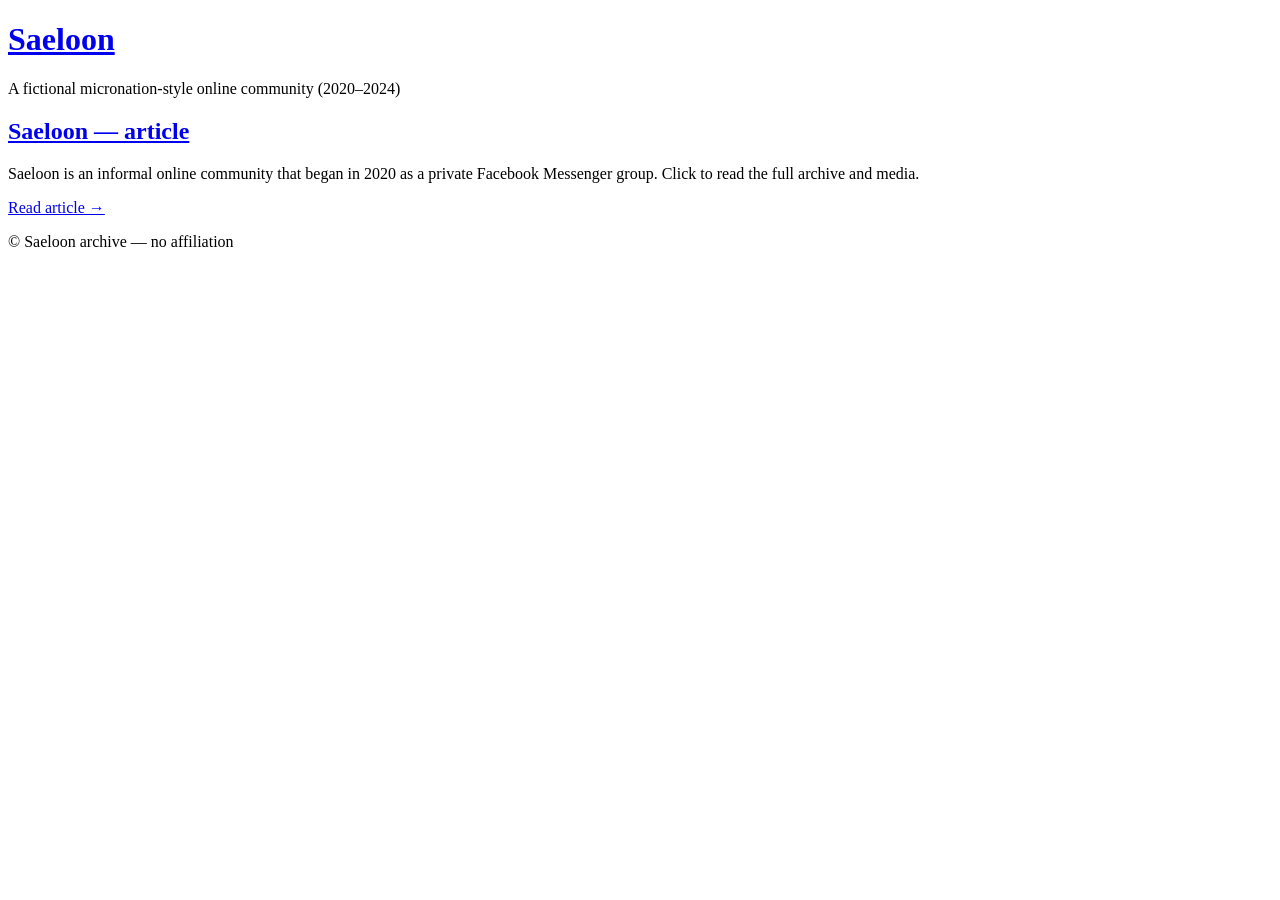
==== index.html @ 31fe5ed8 "Rename Index.html to index.html" ====
<!doctype html>
<html lang="en">
<head>
<meta charset="utf-8">
<meta name="viewport" content="width=device-width,initial-scale=1">
<title>Saeloon — Archive</title>
<link rel="stylesheet" href="styles.css">
</head>
<body>
<header class="site-header">
  <div class="container">
    <h1><a href="/">Saeloon</a></h1>
    <p class="tagline">A fictional micronation-style online community (2020–2024)</p>
  </div>
</header>

<main class="container">
  <article class="teaser">
    <h2><a href="saeloon.html">Saeloon — article</a></h2>
    <p>Saeloon is an informal online community that began in 2020 as a private Facebook Messenger group. Click to read the full archive and media.</p>
    <p><a class="btn" href="saeloon.html">Read article →</a></p>
  </article>
</main>

<footer class="site-footer">
  <div class="container">© Saeloon archive — no affiliation</div>
</footer>
</body>
</html>
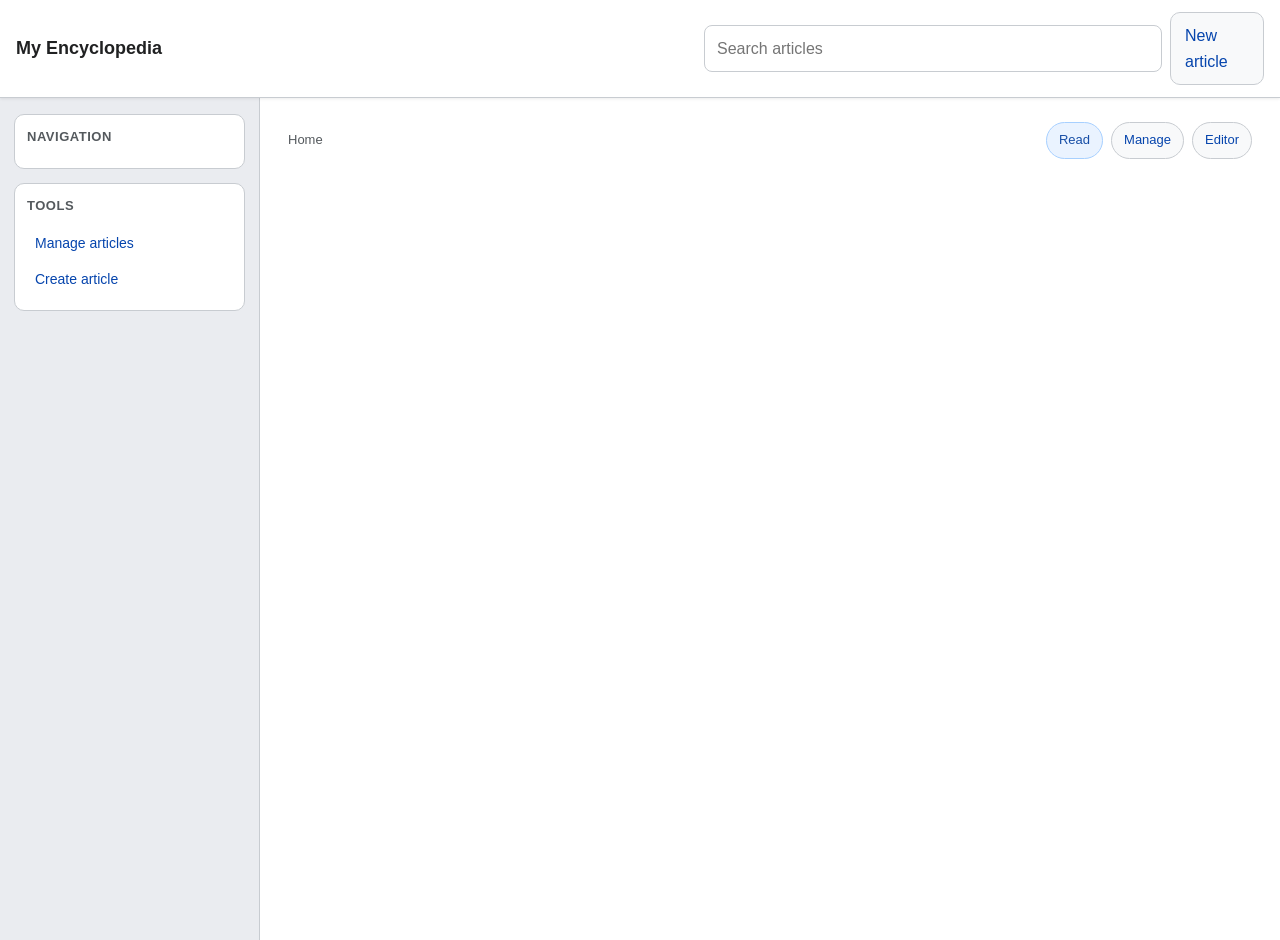
==== commit 54ca62bb: "Add files via upload" ====
--- a/index.html
+++ b/index.html
@@ -1,29 +1,56 @@
-<!doctype html>
+<!DOCTYPE html>
 <html lang="en">
 <head>
-<meta charset="utf-8">
-<meta name="viewport" content="width=device-width,initial-scale=1">
-<title>Saeloon — Archive</title>
-<link rel="stylesheet" href="styles.css">
+  <meta charset="UTF-8" />
+  <meta name="viewport" content="width=device-width, initial-scale=1.0" />
+  <title>My Encyclopedia</title>
+  <link rel="stylesheet" href="style.css" />
 </head>
 <body>
-<header class="site-header">
-  <div class="container">
-    <h1><a href="/">Saeloon</a></h1>
-    <p class="tagline">A fictional micronation-style online community (2020–2024)</p>
+  <header class="topbar">
+    <div class="topbar-inner">
+      <div class="brand">My Encyclopedia</div>
+      <div class="search">
+        <input id="searchInput" type="text" placeholder="Search articles" />
+        <a class="btn" href="editor.html">New article</a>
+      </div>
+    </div>
+  </header>
+
+  <div class="layout">
+    <aside class="sidebar">
+      <div class="sidebox">
+        <h3>Navigation</h3>
+        <div class="menu" id="sidebarMenu"></div>
+      </div>
+      <div class="sidebox">
+        <h3>Tools</h3>
+        <div class="menu">
+          <a href="manage.html">Manage articles</a>
+          <a href="editor.html">Create article</a>
+        </div>
+      </div>
+    </aside>
+
+    <main class="content">
+      <div class="shell">
+        <div class="page-actions">
+          <div>Home</div>
+          <div class="tabs">
+            <span class="tab active">Read</span>
+            <a class="tab" href="manage.html">Manage</a>
+            <a class="tab" href="editor.html">Editor</a>
+          </div>
+        </div>
+
+        <div class="grid-list" id="articleList"></div>
+      </div>
+    </main>
   </div>
-</header>
 
-<main class="container">
-  <article class="teaser">
-    <h2><a href="saeloon.html">Saeloon — article</a></h2>
-    <p>Saeloon is an informal online community that began in 2020 as a private Facebook Messenger group. Click to read the full archive and media.</p>
-    <p><a class="btn" href="saeloon.html">Read article →</a></p>
-  </article>
-</main>
-
-<footer class="site-footer">
-  <div class="container">© Saeloon archive — no affiliation</div>
-</footer>
+  <script src="app.js"></script>
+  <script>
+    WikiApp.renderIndexPage();
+  </script>
 </body>
 </html>
--- a/style.css
+++ b/style.css
@@ -0,0 +1,281 @@
+:root{
+  --bg:#f8f9fa;
+  --surface:#fff;
+  --border:#a2a9b1;
+  --text:#202122;
+  --muted:#54595d;
+  --link:#0645ad;
+  --soft:#eaecf0;
+  --shadow:0 1px 3px rgba(0,0,0,.08);
+}
+
+*{box-sizing:border-box}
+html,body{margin:0;padding:0}
+body{
+  font-family: Arial, sans-serif;
+  background:var(--bg);
+  color:var(--text);
+  line-height:1.6;
+}
+a{color:var(--link); text-decoration:none}
+a:hover{text-decoration:underline}
+
+.topbar{
+  position:sticky; top:0; z-index:20;
+  background:#fff;
+  border-bottom:1px solid #c8ccd1;
+  box-shadow:var(--shadow);
+}
+.topbar-inner{
+  max-width:1400px;
+  margin:0 auto;
+  padding:12px 16px;
+  display:flex;
+  gap:12px;
+  align-items:center;
+}
+.brand{
+  font-weight:700;
+  font-size:18px;
+  white-space:nowrap;
+}
+.search{
+  margin-left:auto;
+  display:flex;
+  gap:8px;
+  align-items:center;
+  width:min(560px,100%);
+}
+.search input, .editor input, .editor textarea, .editor select{
+  width:100%;
+  border:1px solid #c8ccd1;
+  border-radius:8px;
+  padding:10px 12px;
+  font:inherit;
+  background:#fff;
+  outline:none;
+}
+.search input:focus, .editor input:focus, .editor textarea:focus, .editor select:focus{
+  border-color:#7aa7f5;
+  box-shadow:0 0 0 3px rgba(122,167,245,.2);
+}
+
+.layout{
+  max-width:1400px;
+  margin:0 auto;
+  display:grid;
+  grid-template-columns:260px minmax(0,1fr);
+  min-height:calc(100vh - 58px);
+}
+.sidebar{
+  background:var(--soft);
+  border-right:1px solid #c8ccd1;
+  padding:16px 14px;
+}
+.sidebox{
+  background:#fff;
+  border:1px solid #c8ccd1;
+  border-radius:10px;
+  padding:12px;
+  margin-bottom:14px;
+}
+.sidebox h3{
+  margin:0 0 8px;
+  font-size:13px;
+  letter-spacing:.04em;
+  text-transform:uppercase;
+  color:var(--muted);
+}
+.menu a, .menu button{
+  display:block;
+  width:100%;
+  text-align:left;
+  border:0;
+  background:none;
+  padding:7px 8px;
+  border-radius:8px;
+  cursor:pointer;
+  font-size:14px;
+}
+.menu a:hover, .menu button:hover{background:#eaecf0; text-decoration:none}
+
+.content{
+  background:#fff;
+  padding:24px 28px 60px;
+  min-width:0;
+}
+.shell{
+  max-width:1100px;
+  margin:0 auto;
+}
+.page-actions{
+  display:flex;
+  justify-content:space-between;
+  gap:12px;
+  flex-wrap:wrap;
+  align-items:center;
+  color:var(--muted);
+  font-size:13px;
+  margin-bottom:12px;
+}
+.tabs{display:flex; gap:8px; flex-wrap:wrap}
+.tab{
+  border:1px solid #c8ccd1;
+  background:#f8f9fa;
+  border-radius:999px;
+  padding:7px 12px;
+  font-size:13px;
+}
+.tab.active{
+  background:#eaf3ff;
+  border-color:#a7d0ff;
+  color:#174ea6;
+}
+h1{
+  font-family:"Times New Roman", Times, serif;
+  font-weight:normal;
+  margin:0 0 8px;
+  font-size:2.1rem;
+  line-height:1.2;
+  border-bottom:1px solid #a2a9b1;
+  padding-bottom:8px;
+}
+.subtitle{
+  color:var(--muted);
+  font-size:13px;
+  margin-bottom:14px;
+}
+.article-grid{
+  display:grid;
+  grid-template-columns:minmax(0,1fr) 300px;
+  gap:18px;
+  align-items:start;
+}
+.article{min-width:0}
+.infobox{
+  width:100%;
+  background:#f8f9fa;
+  border:1px solid var(--border);
+  border-radius:10px;
+  overflow:hidden;
+  box-shadow:var(--shadow);
+}
+.infobox th, .infobox td{
+  border-top:1px solid #c8ccd1;
+  padding:8px 10px;
+  font-size:14px;
+  vertical-align:top;
+}
+.infobox tr:first-child th{border-top:none}
+.infobox .title{
+  background:#eaecf0;
+  font-size:16px;
+  text-align:center;
+}
+.infobox .label{
+  width:36%;
+  color:var(--muted);
+  font-weight:700;
+}
+.toc{
+  display:inline-block;
+  background:#f8f9fa;
+  border:1px solid #c8ccd1;
+  border-radius:10px;
+  padding:12px 14px;
+  margin:14px 0 18px;
+  box-shadow:var(--shadow);
+}
+.toc h2{
+  margin:0 0 10px;
+  font-size:16px;
+  font-family:Arial, sans-serif;
+  border:none;
+  padding:0;
+}
+.toc ol{margin:0; padding-left:18px}
+.toc li{margin:6px 0}
+h2{
+  font-family:"Times New Roman", Times, serif;
+  font-weight:normal;
+  margin:22px 0 8px;
+  padding-bottom:4px;
+  border-bottom:1px solid #eaecf0;
+  font-size:1.45rem;
+}
+p{margin:0 0 12px; font-size:15.5px}
+.notice{
+  border-left:4px solid #36c;
+  background:#f6f9ff;
+  padding:10px 12px;
+  margin:14px 0;
+  font-size:14px;
+}
+.quote{
+  padding:10px 14px;
+  border-left:4px solid #c8ccd1;
+  background:#fafafa;
+  color:#444;
+  margin:12px 0;
+  font-style:italic;
+}
+.references{
+  border-top:1px solid #eaecf0;
+  margin-top:26px;
+  padding-top:12px;
+}
+.references ol{padding-left:18px; margin:10px 0 0}
+.footer{
+  margin-top:30px;
+  padding-top:12px;
+  border-top:1px solid #eaecf0;
+  color:var(--muted);
+  font-size:13px;
+}
+.article-link.active{background:#eaf3ff; font-weight:700; color:#174ea6}
+.article-link small{display:block; color:var(--muted); font-weight:400}
+.card{
+  background:#fff;
+  border:1px solid #c8ccd1;
+  border-radius:12px;
+  padding:14px;
+  box-shadow:var(--shadow);
+}
+.grid-list{
+  display:grid;
+  grid-template-columns:repeat(auto-fill, minmax(240px, 1fr));
+  gap:14px;
+}
+.btn{
+  border:1px solid #c8ccd1;
+  background:#f8f9fa;
+  padding:10px 14px;
+  border-radius:10px;
+  cursor:pointer;
+  font:inherit;
+}
+.btn.primary{
+  background:#36c;
+  color:#fff;
+  border-color:#36c;
+}
+.btn-row{display:flex; gap:10px; flex-wrap:wrap; margin-top:12px}
+.editor{
+  display:grid;
+  gap:12px;
+}
+.editor label{
+  display:grid;
+  gap:6px;
+  font-size:14px;
+}
+.editor textarea{min-height:110px; resize:vertical}
+.help{color:var(--muted); font-size:13px}
+
+@media (max-width: 980px){
+  .layout{grid-template-columns:1fr}
+  .sidebar{border-right:none; border-bottom:1px solid #c8ccd1}
+  .article-grid{grid-template-columns:1fr}
+  .content{padding:18px 14px 42px}
+  .search{width:100%; margin-left:0}
+}
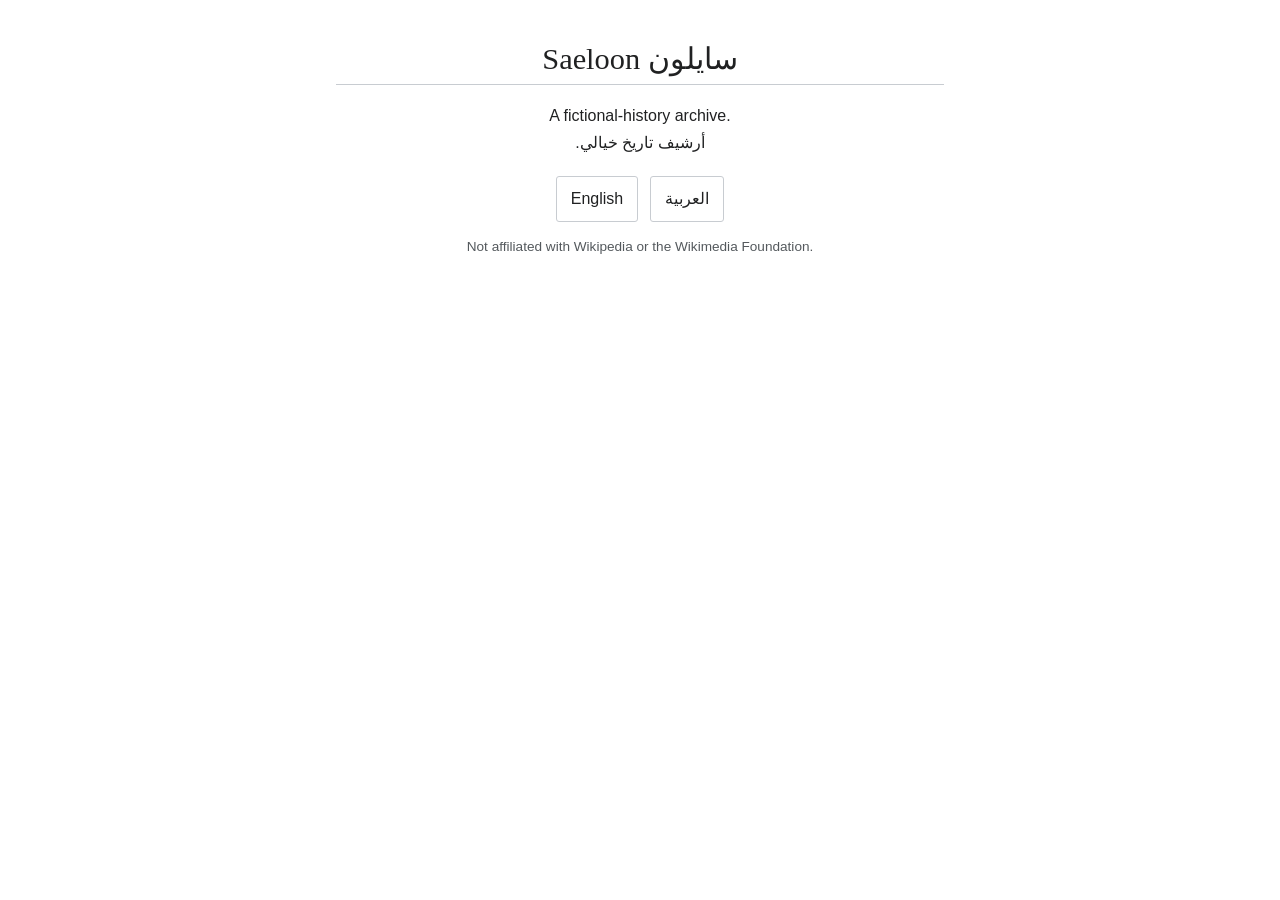
==== commit 680051ec: "Rename index (2).html to index.html" ====
--- a/index.html
+++ b/index.html
@@ -1,56 +1,6 @@
 <!DOCTYPE html>
-<html lang="en">
-<head>
-  <meta charset="UTF-8" />
-  <meta name="viewport" content="width=device-width, initial-scale=1.0" />
-  <title>My Encyclopedia</title>
-  <link rel="stylesheet" href="style.css" />
-</head>
-<body>
-  <header class="topbar">
-    <div class="topbar-inner">
-      <div class="brand">My Encyclopedia</div>
-      <div class="search">
-        <input id="searchInput" type="text" placeholder="Search articles" />
-        <a class="btn" href="editor.html">New article</a>
-      </div>
-    </div>
-  </header>
-
-  <div class="layout">
-    <aside class="sidebar">
-      <div class="sidebox">
-        <h3>Navigation</h3>
-        <div class="menu" id="sidebarMenu"></div>
-      </div>
-      <div class="sidebox">
-        <h3>Tools</h3>
-        <div class="menu">
-          <a href="manage.html">Manage articles</a>
-          <a href="editor.html">Create article</a>
-        </div>
-      </div>
-    </aside>
-
-    <main class="content">
-      <div class="shell">
-        <div class="page-actions">
-          <div>Home</div>
-          <div class="tabs">
-            <span class="tab active">Read</span>
-            <a class="tab" href="manage.html">Manage</a>
-            <a class="tab" href="editor.html">Editor</a>
-          </div>
-        </div>
-
-        <div class="grid-list" id="articleList"></div>
-      </div>
-    </main>
-  </div>
-
-  <script src="app.js"></script>
-  <script>
-    WikiApp.renderIndexPage();
-  </script>
-</body>
-</html>
+<html lang="en" dir="ltr"><head><meta charset="utf-8"><meta name="viewport" content="width=device-width, initial-scale=1"><title>Saeloon — سايلون</title><link rel="stylesheet" href="style.css"></head>
+<body><div class="home"><h1>Saeloon <span lang="ar" dir="rtl">سايلون</span></h1>
+<p>A fictional-history archive.<br><span lang="ar" dir="rtl">أرشيف تاريخ خيالي.</span></p>
+<div class="choices"><a class="btn" href="saeloon.html" hreflang="en">English</a><a class="btn" href="saeloon_ar.html" hreflang="ar" lang="ar">العربية</a></div>
+<p class="note">Not affiliated with Wikipedia or the Wikimedia Foundation.</p></div></body></html>
--- a/style.css
+++ b/style.css
@@ -1,281 +1,80 @@
-:root{
-  --bg:#f8f9fa;
-  --surface:#fff;
-  --border:#a2a9b1;
-  --text:#202122;
-  --muted:#54595d;
-  --link:#0645ad;
-  --soft:#eaecf0;
-  --shadow:0 1px 3px rgba(0,0,0,.08);
-}
-
+:root{--bg:#fff;--fg:#202122;--mut:#54595d;--link:#0645ad;--line:#c8ccd1;--soft:#f8f9fa;--acc:#eaf3ff}
 *{box-sizing:border-box}
-html,body{margin:0;padding:0}
-body{
-  font-family: Arial, sans-serif;
-  background:var(--bg);
-  color:var(--text);
-  line-height:1.6;
-}
-a{color:var(--link); text-decoration:none}
-a:hover{text-decoration:underline}
-
-.topbar{
-  position:sticky; top:0; z-index:20;
-  background:#fff;
-  border-bottom:1px solid #c8ccd1;
-  box-shadow:var(--shadow);
-}
-.topbar-inner{
-  max-width:1400px;
-  margin:0 auto;
-  padding:12px 16px;
-  display:flex;
-  gap:12px;
-  align-items:center;
-}
-.brand{
-  font-weight:700;
-  font-size:18px;
-  white-space:nowrap;
-}
-.search{
-  margin-left:auto;
-  display:flex;
-  gap:8px;
-  align-items:center;
-  width:min(560px,100%);
-}
-.search input, .editor input, .editor textarea, .editor select{
-  width:100%;
-  border:1px solid #c8ccd1;
-  border-radius:8px;
-  padding:10px 12px;
-  font:inherit;
-  background:#fff;
-  outline:none;
-}
-.search input:focus, .editor input:focus, .editor textarea:focus, .editor select:focus{
-  border-color:#7aa7f5;
-  box-shadow:0 0 0 3px rgba(122,167,245,.2);
-}
-
-.layout{
-  max-width:1400px;
-  margin:0 auto;
-  display:grid;
-  grid-template-columns:260px minmax(0,1fr);
-  min-height:calc(100vh - 58px);
-}
-.sidebar{
-  background:var(--soft);
-  border-right:1px solid #c8ccd1;
-  padding:16px 14px;
-}
-.sidebox{
-  background:#fff;
-  border:1px solid #c8ccd1;
-  border-radius:10px;
-  padding:12px;
-  margin-bottom:14px;
-}
-.sidebox h3{
-  margin:0 0 8px;
-  font-size:13px;
-  letter-spacing:.04em;
-  text-transform:uppercase;
-  color:var(--muted);
-}
-.menu a, .menu button{
-  display:block;
-  width:100%;
-  text-align:left;
-  border:0;
-  background:none;
-  padding:7px 8px;
-  border-radius:8px;
-  cursor:pointer;
-  font-size:14px;
-}
-.menu a:hover, .menu button:hover{background:#eaecf0; text-decoration:none}
-
-.content{
-  background:#fff;
-  padding:24px 28px 60px;
-  min-width:0;
-}
-.shell{
-  max-width:1100px;
-  margin:0 auto;
-}
-.page-actions{
-  display:flex;
-  justify-content:space-between;
-  gap:12px;
-  flex-wrap:wrap;
-  align-items:center;
-  color:var(--muted);
-  font-size:13px;
-  margin-bottom:12px;
-}
-.tabs{display:flex; gap:8px; flex-wrap:wrap}
-.tab{
-  border:1px solid #c8ccd1;
-  background:#f8f9fa;
-  border-radius:999px;
-  padding:7px 12px;
-  font-size:13px;
-}
-.tab.active{
-  background:#eaf3ff;
-  border-color:#a7d0ff;
-  color:#174ea6;
-}
-h1{
-  font-family:"Times New Roman", Times, serif;
-  font-weight:normal;
-  margin:0 0 8px;
-  font-size:2.1rem;
-  line-height:1.2;
-  border-bottom:1px solid #a2a9b1;
-  padding-bottom:8px;
-}
-.subtitle{
-  color:var(--muted);
-  font-size:13px;
-  margin-bottom:14px;
-}
-.article-grid{
-  display:grid;
-  grid-template-columns:minmax(0,1fr) 300px;
-  gap:18px;
-  align-items:start;
-}
-.article{min-width:0}
-.infobox{
-  width:100%;
-  background:#f8f9fa;
-  border:1px solid var(--border);
-  border-radius:10px;
-  overflow:hidden;
-  box-shadow:var(--shadow);
-}
-.infobox th, .infobox td{
-  border-top:1px solid #c8ccd1;
-  padding:8px 10px;
-  font-size:14px;
-  vertical-align:top;
-}
-.infobox tr:first-child th{border-top:none}
-.infobox .title{
-  background:#eaecf0;
-  font-size:16px;
-  text-align:center;
-}
-.infobox .label{
-  width:36%;
-  color:var(--muted);
-  font-weight:700;
-}
-.toc{
-  display:inline-block;
-  background:#f8f9fa;
-  border:1px solid #c8ccd1;
-  border-radius:10px;
-  padding:12px 14px;
-  margin:14px 0 18px;
-  box-shadow:var(--shadow);
-}
-.toc h2{
-  margin:0 0 10px;
-  font-size:16px;
-  font-family:Arial, sans-serif;
-  border:none;
-  padding:0;
-}
-.toc ol{margin:0; padding-left:18px}
-.toc li{margin:6px 0}
-h2{
-  font-family:"Times New Roman", Times, serif;
-  font-weight:normal;
-  margin:22px 0 8px;
-  padding-bottom:4px;
-  border-bottom:1px solid #eaecf0;
-  font-size:1.45rem;
-}
-p{margin:0 0 12px; font-size:15.5px}
-.notice{
-  border-left:4px solid #36c;
-  background:#f6f9ff;
-  padding:10px 12px;
-  margin:14px 0;
-  font-size:14px;
-}
-.quote{
-  padding:10px 14px;
-  border-left:4px solid #c8ccd1;
-  background:#fafafa;
-  color:#444;
-  margin:12px 0;
-  font-style:italic;
-}
-.references{
-  border-top:1px solid #eaecf0;
-  margin-top:26px;
-  padding-top:12px;
-}
-.references ol{padding-left:18px; margin:10px 0 0}
-.footer{
-  margin-top:30px;
-  padding-top:12px;
-  border-top:1px solid #eaecf0;
-  color:var(--muted);
-  font-size:13px;
-}
-.article-link.active{background:#eaf3ff; font-weight:700; color:#174ea6}
-.article-link small{display:block; color:var(--muted); font-weight:400}
-.card{
-  background:#fff;
-  border:1px solid #c8ccd1;
-  border-radius:12px;
-  padding:14px;
-  box-shadow:var(--shadow);
-}
-.grid-list{
-  display:grid;
-  grid-template-columns:repeat(auto-fill, minmax(240px, 1fr));
-  gap:14px;
-}
-.btn{
-  border:1px solid #c8ccd1;
-  background:#f8f9fa;
-  padding:10px 14px;
-  border-radius:10px;
-  cursor:pointer;
-  font:inherit;
-}
-.btn.primary{
-  background:#36c;
-  color:#fff;
-  border-color:#36c;
-}
-.btn-row{display:flex; gap:10px; flex-wrap:wrap; margin-top:12px}
-.editor{
-  display:grid;
-  gap:12px;
-}
-.editor label{
-  display:grid;
-  gap:6px;
-  font-size:14px;
-}
-.editor textarea{min-height:110px; resize:vertical}
-.help{color:var(--muted); font-size:13px}
-
-@media (max-width: 980px){
-  .layout{grid-template-columns:1fr}
-  .sidebar{border-right:none; border-bottom:1px solid #c8ccd1}
-  .article-grid{grid-template-columns:1fr}
-  .content{padding:18px 14px 42px}
-  .search{width:100%; margin-left:0}
-}
+html{-webkit-text-size-adjust:100%}
+body{margin:0;background:var(--bg);color:var(--fg);font:16px/1.65 -apple-system,BlinkMacSystemFont,"Segoe UI",Roboto,"Helvetica Neue",Arial,sans-serif;overflow-x:hidden}
+a{color:var(--link);text-decoration:none}a:hover{text-decoration:underline}
+:focus-visible{outline:2px solid #36c;outline-offset:2px}
+.site-header{border-bottom:1px solid var(--line);background:var(--soft)}
+.bar{max-width:1100px;margin:0 auto;padding:10px 16px;display:flex;flex-wrap:wrap;gap:10px 16px;align-items:center}
+.brand{font-weight:600;font-size:1.15rem;color:var(--fg)}
+.brand small{color:var(--mut);font-weight:400;margin-inline-start:6px}
+.bar nav{display:flex;gap:14px;flex-wrap:wrap;margin-inline-start:auto;align-items:center}
+.lang{border:1px solid var(--line);padding:6px 12px;border-radius:3px;background:#fff;min-height:40px;display:inline-flex;align-items:center}
+.searchwrap{position:relative;flex:1 1 240px;max-width:420px}
+.searchwrap input{width:100%}
+input,textarea,button,select{font:inherit}
+input[type=search],input[type=text],textarea{border:1px solid var(--line);border-radius:3px;padding:9px 10px;background:#fff;color:var(--fg);width:100%}
+textarea{min-height:200px;resize:vertical}
+button,.btn{border:1px solid var(--line);background:#fff;color:var(--fg);border-radius:3px;padding:9px 14px;min-height:44px;cursor:pointer;display:inline-flex;align-items:center}
+button:hover,.btn:hover{background:var(--acc)}button.danger{color:#b32424}
+#results{position:absolute;inset-inline:0;top:100%;background:#fff;border:1px solid var(--line);border-top:0;z-index:20;max-height:60vh;overflow:auto;list-style:none;margin:0;padding:0;box-shadow:0 2px 6px rgba(0,0,0,.08)}
+#results[hidden]{display:none}
+#results li a{display:block;padding:9px 12px;color:var(--fg);border-bottom:1px solid #eee}
+#results li a:hover,#results li a.sel{background:var(--acc);text-decoration:none}
+#results strong{display:block;color:var(--link)}#results span{font-size:.88rem;color:var(--mut)}
+#results .none{padding:10px 12px;color:var(--mut)}
+mark{background:#fef6d0}
+.layout{max-width:1100px;margin:0 auto;padding:16px;display:grid;grid-template-columns:minmax(0,1fr) 280px;gap:24px;align-items:start}
+main{min-width:0;max-width:760px}
+h1{font-family:Georgia,"Times New Roman",serif;font-weight:400;font-size:1.9rem;line-height:1.25;border-bottom:1px solid var(--line);margin:.3em 0 .6em;padding-bottom:.2em}
+h2{font-family:Georgia,"Times New Roman",serif;font-weight:400;font-size:1.4rem;border-bottom:1px solid var(--line);margin:0 0 .5em}
+h3{font-size:1.05rem;margin:1em 0 .3em}
+details.sec{margin:1.2em 0}
+details.sec>summary{cursor:pointer;list-style:none;min-height:44px;display:flex;align-items:center;gap:8px;border-bottom:1px solid var(--line)}
+details.sec>summary::-webkit-details-marker{display:none}
+details.sec>summary::before{content:"▸";color:var(--mut)}
+details.sec[open]>summary::before{content:"▾"}
+[dir=rtl] details.sec>summary::before{content:"◂"}[dir=rtl] details.sec[open]>summary::before{content:"▾"}
+details.sec>summary h2{border:0;margin:0;flex:1}
+.toc,.infobox{border:1px solid var(--line);background:var(--soft);padding:10px 14px;font-size:.93rem}
+.toc ol{margin:.3em 0;padding-inline-start:1.4em}
+.toc h2{font-size:1rem;font-family:inherit;font-weight:600;border:0}
+.infobox{position:sticky;top:12px}
+.infobox h2{font-size:1.05rem;text-align:center;font-family:inherit;font-weight:600}
+.infobox figure{margin:0 0 10px;text-align:center}
+.infobox img{max-width:100%;height:auto;border:1px solid var(--line)}
+.infobox figcaption,.note{font-size:.85rem;color:var(--mut)}
+.infobox table{width:100%;border-collapse:collapse}
+.infobox th,.infobox td{padding:5px 4px;border-top:1px solid var(--line);vertical-align:top;text-align:start}
+.infobox th{width:38%;font-weight:600}
+.fallback{border:1px dashed var(--line);padding:12px;color:var(--mut);font-size:.9rem;text-align:center;background:#fff}
+audio{width:100%;margin-top:6px}
+.tablewrap{overflow-x:auto}
+table.data{border-collapse:collapse;width:100%}
+table.data th,table.data td{border:1px solid var(--line);padding:7px 10px;text-align:start}
+table.data th{background:var(--soft)}
+.missing{color:var(--mut);font-style:italic}
+.tools{display:flex;gap:8px;flex-wrap:wrap;margin:8px 0}
+.warn{border:1px solid #e0c36a;background:#fff9e5;padding:10px 12px;font-size:.92rem}
+form.ed{display:grid;gap:10px;margin:12px 0}
+.ed label{font-weight:600;font-size:.92rem}
+#saved{color:#14663a;min-height:1.4em}
+#err{color:#b32424;min-height:1.4em}
+ul.local{list-style:none;padding:0;margin:0}
+ul.local li{border:1px solid var(--line);padding:8px 12px;margin:8px 0;display:flex;gap:8px;flex-wrap:wrap;align-items:center}
+ul.local .t{flex:1 1 160px;font-weight:600}
+.localart{border-top:1px solid var(--line);margin-top:1em;padding-top:.5em;white-space:normal}
+footer{max-width:1100px;margin:24px auto;padding:12px 16px;border-top:1px solid var(--line);color:var(--mut);font-size:.88rem}
+.home{max-width:640px;margin:40px auto;padding:0 16px;text-align:center}
+.home .choices{display:flex;gap:12px;justify-content:center;flex-wrap:wrap;margin-top:20px}
+.target{animation:flash 1.6s}
+@keyframes flash{from{background:#fef6d0}to{background:transparent}}
+@media (max-width:820px){.layout{grid-template-columns:1fr}.infobox{position:static;order:-1}.bar nav{margin-inline-start:0}.searchwrap{max-width:none}h1{font-size:1.55rem}}
+@media (prefers-reduced-motion:reduce){*{animation:none!important;transition:none!important;scroll-behavior:auto!important}}
+code{direction:ltr;unicode-bidi:isolate;font-size:.9em;background:var(--soft);padding:0 3px}
+.note.box{border:1px solid var(--line);background:var(--soft);padding:8px 12px}
+.gallery{display:grid;grid-template-columns:repeat(auto-fill,minmax(180px,1fr));gap:12px;margin-top:12px}
+.gallery figure{margin:0;border:1px solid var(--line);padding:6px;background:#fff}
+.gallery img{width:100%;height:auto;display:block}
+.gallery figcaption{font-size:.85rem;color:var(--mut);margin-top:4px}
+.infobox td{overflow-wrap:anywhere}
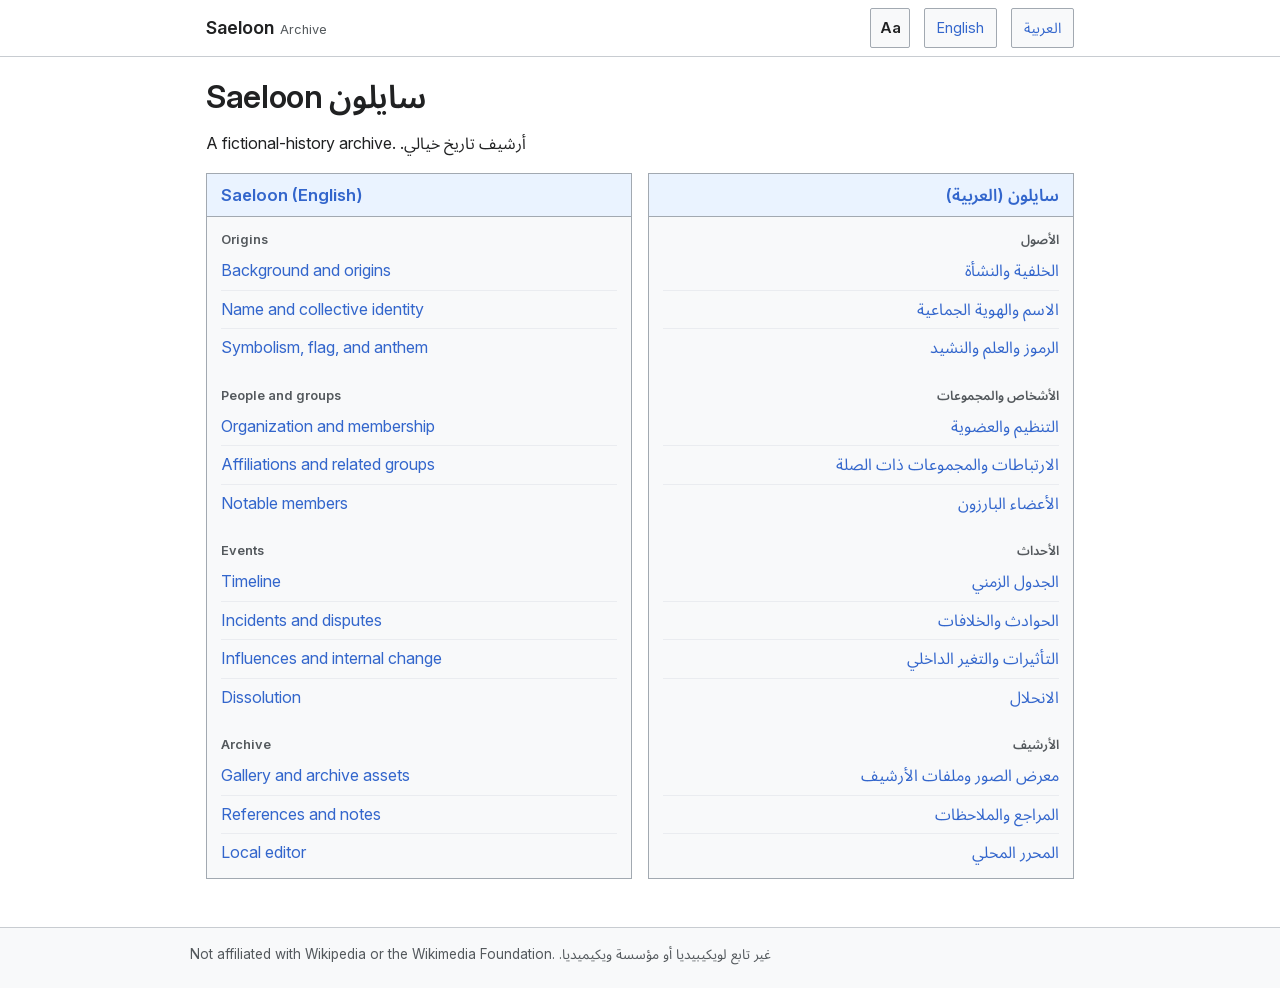
==== commit adb0c9cc: "Add files via upload" ====
--- a/index.html
+++ b/index.html
@@ -1,6 +1,26 @@
 <!DOCTYPE html>
-<html lang="en" dir="ltr"><head><meta charset="utf-8"><meta name="viewport" content="width=device-width, initial-scale=1"><title>Saeloon — سايلون</title><link rel="stylesheet" href="style.css"></head>
-<body><div class="home"><h1>Saeloon <span lang="ar" dir="rtl">سايلون</span></h1>
-<p>A fictional-history archive.<br><span lang="ar" dir="rtl">أرشيف تاريخ خيالي.</span></p>
-<div class="choices"><a class="btn" href="saeloon.html" hreflang="en">English</a><a class="btn" href="saeloon_ar.html" hreflang="ar" lang="ar">العربية</a></div>
-<p class="note">Not affiliated with Wikipedia or the Wikimedia Foundation.</p></div></body></html>
+<html lang="en" dir="ltr">
+<head>
+<meta charset="utf-8">
+<meta name="viewport" content="width=device-width, initial-scale=1">
+<title>Saeloon — سايلون</title>
+<meta name="theme-color" content="#ffffff">
+<script>try{var v=JSON.parse(localStorage.getItem("saeloon.view.v1")||"{}"),r=document.documentElement;if(["light","sepia","dark"].indexOf(v.theme)>-1)r.setAttribute("data-theme",v.theme);if(v.fs>=0.9&&v.fs<=1.4)r.style.setProperty("--fs",v.fs)}catch(e){}</script>
+<link rel="stylesheet" href="style.css">
+</head>
+<body>
+<header class="site-header"><div class="bar">
+<a class="brand" href="index.html">Saeloon<small>Archive</small></a>
+<nav aria-label="Languages" style="margin-inline-start:auto"><a class="lang" href="saeloon.html" hreflang="en">English</a><a class="lang" href="saeloon_ar.html" hreflang="ar" lang="ar">العربية</a></nav>
+</div></header>
+<main class="hub">
+<h1>Saeloon <span lang="ar" dir="rtl">سايلون</span></h1>
+<p>A fictional-history archive. <span lang="ar" dir="rtl">أرشيف تاريخ خيالي.</span></p>
+<div class="cols">
+<section class="portal" lang="en" dir="ltr" aria-labelledby="p-en"><h2 id="p-en"><a href="saeloon.html">Saeloon (English)</a></h2><div class="cat"><h3>Origins</h3><ul><li><a href="saeloon.html#background">Background and origins</a></li><li><a href="saeloon.html#name">Name and collective identity</a></li><li><a href="saeloon.html#symbols">Symbolism, flag, and anthem</a></li></ul></div><div class="cat"><h3>People and groups</h3><ul><li><a href="saeloon.html#organization">Organization and membership</a></li><li><a href="saeloon.html#affiliations">Affiliations and related groups</a></li><li><a href="saeloon.html#members">Notable members</a></li></ul></div><div class="cat"><h3>Events</h3><ul><li><a href="saeloon.html#timeline">Timeline</a></li><li><a href="saeloon.html#incidents">Incidents and disputes</a></li><li><a href="saeloon.html#influences">Influences and internal change</a></li><li><a href="saeloon.html#dissolution">Dissolution</a></li></ul></div><div class="cat"><h3>Archive</h3><ul><li><a href="saeloon.html#gallery">Gallery and archive assets</a></li><li><a href="saeloon.html#references">References and notes</a></li><li><a href="saeloon.html#editor">Local editor</a></li></ul></div></section>
+<section class="portal" lang="ar" dir="rtl" aria-labelledby="p-ar"><h2 id="p-ar"><a href="saeloon_ar.html">سايلون (العربية)</a></h2><div class="cat"><h3>الأصول</h3><ul><li><a href="saeloon_ar.html#background">الخلفية والنشأة</a></li><li><a href="saeloon_ar.html#name">الاسم والهوية الجماعية</a></li><li><a href="saeloon_ar.html#symbols">الرموز والعلم والنشيد</a></li></ul></div><div class="cat"><h3>الأشخاص والمجموعات</h3><ul><li><a href="saeloon_ar.html#organization">التنظيم والعضوية</a></li><li><a href="saeloon_ar.html#affiliations">الارتباطات والمجموعات ذات الصلة</a></li><li><a href="saeloon_ar.html#members">الأعضاء البارزون</a></li></ul></div><div class="cat"><h3>الأحداث</h3><ul><li><a href="saeloon_ar.html#timeline">الجدول الزمني</a></li><li><a href="saeloon_ar.html#incidents">الحوادث والخلافات</a></li><li><a href="saeloon_ar.html#influences">التأثيرات والتغير الداخلي</a></li><li><a href="saeloon_ar.html#dissolution">الانحلال</a></li></ul></div><div class="cat"><h3>الأرشيف</h3><ul><li><a href="saeloon_ar.html#gallery">معرض الصور وملفات الأرشيف</a></li><li><a href="saeloon_ar.html#references">المراجع والملاحظات</a></li><li><a href="saeloon_ar.html#editor">المحرر المحلي</a></li></ul></div></section>
+</div>
+</main>
+<footer><p>Not affiliated with Wikipedia or the Wikimedia Foundation. <span lang="ar" dir="rtl">غير تابع لويكيبيديا أو مؤسسة ويكيميديا.</span></p></footer>
+<script src="script.js"></script>
+</body></html>
--- a/style.css
+++ b/style.css
@@ -1,80 +1,181 @@
-:root{--bg:#fff;--fg:#202122;--mut:#54595d;--link:#0645ad;--line:#c8ccd1;--soft:#f8f9fa;--acc:#eaf3ff}
+/* Saeloon archive: encyclopedia reading style.
+   iPhone/iPad/Mac use the real system font (San Francisco) via -apple-system.
+   Android and Windows use Inter (Latin) and Noto Sans Arabic, self-hosted in assets/fonts/. */
+@font-face{font-family:"Inter Local";src:url("assets/fonts/InterVariable.woff2") format("woff2");font-weight:100 900;font-style:normal;font-display:swap}
+@font-face{font-family:"Noto Sans Arabic Local";src:url("assets/fonts/NotoSansArabic.woff2") format("woff2"),url("assets/fonts/NotoSansArabic.ttf") format("truetype");font-weight:100 900;font-style:normal;font-display:swap}
+:root{
+  --bg:#fff;--warnbg:#fef6e7;--ok:#14866d;--bad:#d33;
+  --fg:#202122;--fg2:#54595d;--line:#c8ccd1;--line2:#eaecf0;--edge:#a2a9b1;
+  --soft:#f8f9fa;--link:#36c;--link-h:#2a4b8d;--tint:#eaf3ff;
+  --font:-apple-system,BlinkMacSystemFont,"Inter Local","Noto Sans Arabic Local","Helvetica Neue","Segoe UI",Roboto,Arial,sans-serif;
+}
 *{box-sizing:border-box}
-html{-webkit-text-size-adjust:100%}
-body{margin:0;background:var(--bg);color:var(--fg);font:16px/1.65 -apple-system,BlinkMacSystemFont,"Segoe UI",Roboto,"Helvetica Neue",Arial,sans-serif;overflow-x:hidden}
-a{color:var(--link);text-decoration:none}a:hover{text-decoration:underline}
-:focus-visible{outline:2px solid #36c;outline-offset:2px}
-.site-header{border-bottom:1px solid var(--line);background:var(--soft)}
-.bar{max-width:1100px;margin:0 auto;padding:10px 16px;display:flex;flex-wrap:wrap;gap:10px 16px;align-items:center}
-.brand{font-weight:600;font-size:1.15rem;color:var(--fg)}
-.brand small{color:var(--mut);font-weight:400;margin-inline-start:6px}
-.bar nav{display:flex;gap:14px;flex-wrap:wrap;margin-inline-start:auto;align-items:center}
-.lang{border:1px solid var(--line);padding:6px 12px;border-radius:3px;background:#fff;min-height:40px;display:inline-flex;align-items:center}
-.searchwrap{position:relative;flex:1 1 240px;max-width:420px}
-.searchwrap input{width:100%}
-input,textarea,button,select{font:inherit}
-input[type=search],input[type=text],textarea{border:1px solid var(--line);border-radius:3px;padding:9px 10px;background:#fff;color:var(--fg);width:100%}
-textarea{min-height:200px;resize:vertical}
-button,.btn{border:1px solid var(--line);background:#fff;color:var(--fg);border-radius:3px;padding:9px 14px;min-height:44px;cursor:pointer;display:inline-flex;align-items:center}
-button:hover,.btn:hover{background:var(--acc)}button.danger{color:#b32424}
-#results{position:absolute;inset-inline:0;top:100%;background:#fff;border:1px solid var(--line);border-top:0;z-index:20;max-height:60vh;overflow:auto;list-style:none;margin:0;padding:0;box-shadow:0 2px 6px rgba(0,0,0,.08)}
+html{font-size:calc(100% * var(--fs,1));-webkit-text-size-adjust:100%;text-size-adjust:100%;scroll-padding-top:68px;scroll-behavior:smooth}
+body{margin:0;background:var(--bg);color:var(--fg);font:1rem/1.6 var(--font);-webkit-font-smoothing:antialiased;overflow-wrap:break-word}
+html[lang="ar"] body{font-size:1.0625rem;line-height:1.85}
+a{color:var(--link);text-decoration:none}
+a:hover{color:var(--link-h);text-decoration:underline}
+:focus-visible{outline:2px solid var(--link);outline-offset:2px}
+img{max-width:100%;height:auto}
+code{direction:ltr;unicode-bidi:isolate;font:.85em ui-monospace,Menlo,Consolas,monospace;background:var(--soft);padding:0 3px;overflow-wrap:anywhere}
+.note{font-size:.85rem;color:var(--fg2)}
+
+/* Header */
+.site-header{position:sticky;top:0;z-index:30;background:var(--bg);border-bottom:1px solid var(--line)}
+.bar{position:relative;max-width:900px;margin:0 auto;padding:8px 16px;min-height:56px;display:flex;align-items:center;gap:10px}
+.brand{flex:none;font-size:1.125rem;font-weight:600;color:var(--fg);white-space:nowrap}
+.brand:hover{color:var(--fg);text-decoration:none}
+.brand small{margin-inline-start:6px;font-size:.8rem;font-weight:400;color:var(--fg2)}
+.searchwrap{flex:1 1 auto;min-width:0}
+.bar nav{flex:none;display:flex;align-items:center;gap:14px;font-size:.9rem}
+.lang{min-height:40px;padding:0 12px;display:inline-flex;align-items:center;border:1px solid var(--edge);border-radius:2px;background:var(--soft);white-space:nowrap}
+.lang:hover{background:var(--bg);text-decoration:none}
+input,textarea,button{font:inherit;color:var(--fg)}
+input[type=search],input[type=text],textarea{width:100%;font-size:16px;border:1px solid var(--edge);border-radius:2px;background:var(--bg);padding:8px 10px;-webkit-appearance:none;appearance:none}
+input[type=search]{height:40px;background:var(--soft);padding:0 12px}
+input[type=search]:focus,input[type=text]:focus,textarea:focus{outline:0;background:var(--bg);border-color:var(--link);box-shadow:inset 0 0 0 1px var(--link)}
+textarea{min-height:180px;resize:vertical}
+#results{position:absolute;left:0;right:0;top:100%;z-index:40;margin:0;padding:0;list-style:none;background:var(--bg);border:1px solid var(--line);border-top:0;max-height:min(60vh,420px);overflow-y:auto}
 #results[hidden]{display:none}
-#results li a{display:block;padding:9px 12px;color:var(--fg);border-bottom:1px solid #eee}
-#results li a:hover,#results li a.sel{background:var(--acc);text-decoration:none}
-#results strong{display:block;color:var(--link)}#results span{font-size:.88rem;color:var(--mut)}
-#results .none{padding:10px 12px;color:var(--mut)}
-mark{background:#fef6d0}
-.layout{max-width:1100px;margin:0 auto;padding:16px;display:grid;grid-template-columns:minmax(0,1fr) 280px;gap:24px;align-items:start}
-main{min-width:0;max-width:760px}
-h1{font-family:Georgia,"Times New Roman",serif;font-weight:400;font-size:1.9rem;line-height:1.25;border-bottom:1px solid var(--line);margin:.3em 0 .6em;padding-bottom:.2em}
-h2{font-family:Georgia,"Times New Roman",serif;font-weight:400;font-size:1.4rem;border-bottom:1px solid var(--line);margin:0 0 .5em}
-h3{font-size:1.05rem;margin:1em 0 .3em}
-details.sec{margin:1.2em 0}
-details.sec>summary{cursor:pointer;list-style:none;min-height:44px;display:flex;align-items:center;gap:8px;border-bottom:1px solid var(--line)}
-details.sec>summary::-webkit-details-marker{display:none}
-details.sec>summary::before{content:"▸";color:var(--mut)}
-details.sec[open]>summary::before{content:"▾"}
-[dir=rtl] details.sec>summary::before{content:"◂"}[dir=rtl] details.sec[open]>summary::before{content:"▾"}
-details.sec>summary h2{border:0;margin:0;flex:1}
-.toc,.infobox{border:1px solid var(--line);background:var(--soft);padding:10px 14px;font-size:.93rem}
-.toc ol{margin:.3em 0;padding-inline-start:1.4em}
-.toc h2{font-size:1rem;font-family:inherit;font-weight:600;border:0}
-.infobox{position:sticky;top:12px}
-.infobox h2{font-size:1.05rem;text-align:center;font-family:inherit;font-weight:600}
-.infobox figure{margin:0 0 10px;text-align:center}
-.infobox img{max-width:100%;height:auto;border:1px solid var(--line)}
-.infobox figcaption,.note{font-size:.85rem;color:var(--mut)}
+#results a{display:block;padding:10px 14px;color:var(--fg);border-bottom:1px solid var(--line2)}
+#results a:hover,#results a.sel{background:var(--tint);text-decoration:none}
+#results strong{display:block;color:var(--link);font-weight:600}
+#results span{font-size:.85rem;color:var(--fg2)}
+#results .none{padding:12px 14px;color:var(--fg2)}
+
+/* Article */
+.layout{max-width:900px;margin:0 auto;padding:0 16px 24px}
+main::after{content:"";display:block;clear:both}
+h1{margin:20px 0 14px;padding-bottom:8px;font-size:2rem;line-height:1.25;font-weight:600;letter-spacing:-.01em;border-bottom:1px solid var(--line)}
+h3{margin:1.2em 0 .3em;font-size:1rem;font-weight:600}
+p{margin:0 0 .9em}
+ul,ol{margin:0 0 .9em;padding-inline-start:1.5em}
+li{margin:.2em 0}
+details.sec{padding-bottom:.4em}
+summary{cursor:pointer;list-style:none;display:flex;align-items:center}
+summary::-webkit-details-marker{display:none}
+summary::before{content:"";flex:none;width:.45em;height:.45em;margin-inline-end:.7em;border-inline-end:2px solid var(--fg2);border-block-end:2px solid var(--fg2);transform:rotate(-45deg)}
+[dir=rtl] summary::before{transform:rotate(45deg)}
+details[open]>summary::before{transform:rotate(45deg)}
+[dir=rtl] details[open]>summary::before{transform:rotate(-45deg)}
+details.sec>summary{min-height:44px;margin-top:10px;margin-bottom:8px;border-bottom:1px solid var(--line)}
+details.sec>summary h2{flex:1;margin:0;padding:.3em 0;font-size:1.25rem;line-height:1.3;font-weight:600}
+details.toc{display:flow-root;width:fit-content;max-width:100%;min-width:220px;margin:12px 0;padding:0 14px;border:1px solid var(--line);background:var(--soft);font-size:.9rem}
+details.toc>summary{min-height:44px;font-weight:600}
+details.toc ol{margin:0 0 10px}
+details.toc li{margin:0;padding:3px 0}
+.tools{display:flex;flex-wrap:wrap;gap:4px 18px;margin:6px 0}
+#expand,#collapse{min-height:36px;padding:0;border:0;background:none;color:var(--link);font-size:.9rem;cursor:pointer}
+#expand:hover,#collapse:hover{text-decoration:underline}
+.note.box,.warn{display:flow-root;margin:12px 0;padding:10px 12px;border:1px solid var(--line);border-inline-start:4px solid var(--link);background:var(--soft);font-size:.9rem;color:var(--fg)}
+.warn{border-inline-start-color:#fc3;background:var(--warnbg)}
+.target{animation:flash 1.5s}
+@keyframes flash{from{background:var(--warnbg)}to{background:transparent}}
+
+/* Infobox */
+.infobox{float:right;clear:right;width:300px;margin:4px 0 16px 20px;border:1px solid var(--edge);background:var(--soft);font-size:.875rem;line-height:1.45}
+[dir=rtl] .infobox{float:left;clear:left;margin:4px 20px 16px 0}
+.infobox>h2{margin:0;padding:7px 8px;text-align:center;font-size:1rem;font-weight:600;background:var(--tint);border-bottom:1px solid var(--edge)}
+.infobox figure{margin:0;padding:10px 8px 6px;text-align:center}
+.infobox img{border:1px solid var(--line);background:var(--bg)}
+.infobox figcaption{margin-top:4px;font-size:.8rem;color:var(--fg2)}
 .infobox table{width:100%;border-collapse:collapse}
-.infobox th,.infobox td{padding:5px 4px;border-top:1px solid var(--line);vertical-align:top;text-align:start}
-.infobox th{width:38%;font-weight:600}
-.fallback{border:1px dashed var(--line);padding:12px;color:var(--mut);font-size:.9rem;text-align:center;background:#fff}
-audio{width:100%;margin-top:6px}
-.tablewrap{overflow-x:auto}
-table.data{border-collapse:collapse;width:100%}
-table.data th,table.data td{border:1px solid var(--line);padding:7px 10px;text-align:start}
-table.data th{background:var(--soft)}
-.missing{color:var(--mut);font-style:italic}
-.tools{display:flex;gap:8px;flex-wrap:wrap;margin:8px 0}
-.warn{border:1px solid #e0c36a;background:#fff9e5;padding:10px 12px;font-size:.92rem}
+.infobox th,.infobox td{padding:6px 8px;border-top:1px solid var(--line2);vertical-align:top;text-align:start;overflow-wrap:anywhere}
+.infobox th{width:36%;font-weight:600}
+
+/* Media */
+#flag{display:block;width:100%;max-width:360px;border:1px solid var(--line)}
+audio{display:block;width:100%;max-width:420px;margin:10px 0}
+.fallback{display:block;padding:12px;border:1px dashed var(--edge);background:var(--soft);color:var(--fg2);font-size:.88rem;text-align:center}
+.gallery{display:grid;grid-template-columns:repeat(auto-fill,minmax(150px,1fr));gap:10px;margin-top:12px}
+.gallery figure{margin:0;padding:4px;border:1px solid var(--line);background:var(--soft)}
+.gallery img{display:block;width:100%;aspect-ratio:4/3;object-fit:cover;cursor:zoom-in}
+.gallery figcaption{margin-top:4px;font-size:.8rem;line-height:1.4;color:var(--fg2)}
+
+/* Reading themes (colours only; fonts are untouched) */
+html[data-theme="sepia"]{--bg:#f4ecd8;--fg:#3b2f1e;--fg2:#6b5b45;--line:#d3c4a3;--line2:#e2d6ba;--edge:#b8a77f;--soft:#ede3c9;--link:#2f5fa8;--link-h:#1f3f73;--tint:#e6dcc0;--warnbg:#f1e2b8;--ok:#2f6f3e;--bad:#a82a2a}
+html[data-theme="dark"]{color-scheme:dark;--bg:#101418;--fg:#e6e8ea;--fg2:#a2a9b1;--line:#3a4149;--line2:#2a3037;--edge:#5a636b;--soft:#171c21;--link:#7aa7ff;--link-h:#a3c1ff;--tint:#1b2a40;--warnbg:#2b2412;--ok:#4fc3a1;--bad:#ff7b72}
+
+/* Reading settings panel */
+.aa{min-width:40px;min-height:40px;padding:0 8px;font-weight:600}
+.rs{position:absolute;top:100%;right:16px;z-index:45;width:min(300px,calc(100% - 28px));padding:12px;border:1px solid var(--line);background:var(--bg)}
+[dir=rtl] .rs{right:auto;left:16px}
+.rs-l{margin:4px 0;font-size:.8rem;font-weight:600;color:var(--fg2)}
+.rs-row{display:flex;flex-wrap:wrap;align-items:center;gap:6px;margin-bottom:10px}
+.chip{min-height:40px;padding:0 12px;font-size:.875rem}
+.chip[aria-pressed="true"]{background:var(--link);border-color:var(--link);color:#fff}
+.chip:disabled{opacity:.45;cursor:default}
+.pct{min-width:3em;text-align:center;font-size:.875rem;color:var(--fg2)}
+
+/* Timeline */
+.tl-filter{display:flex;flex-wrap:wrap;gap:6px;margin:8px 0 14px}
+ol.timeline{margin:0 6px;padding:0;list-style:none;border-inline-start:2px solid var(--line)}
+ol.timeline>li{position:relative;margin:0;padding:0 16px 16px}
+ol.timeline>li::before{content:"";position:absolute;top:.5em;inset-inline-start:-8px;width:10px;height:10px;border:2px solid var(--link);border-radius:50%;background:var(--bg)}
+.tl-date{display:block;font-weight:600}
+ol.timeline p{margin:.2em 0 .3em}
+.tl-src{font-size:.85rem}
+
+/* Related sections, gallery viewer */
+p.related{margin:1em 0 0;padding-top:.6em;border-top:1px solid var(--line2);font-size:.9rem;color:var(--fg2)}
+#results .count{padding:7px 14px;font-size:.8rem;color:var(--fg2);border-bottom:1px solid var(--line2)}
+#results mark{background:var(--warnbg);color:inherit}
+.lb{position:fixed;top:0;right:0;bottom:0;left:0;z-index:60;display:flex;flex-direction:column;align-items:center;justify-content:center;padding:12px;background:rgba(0,0,0,.9)}
+.lb[hidden]{display:none}
+.lb figure{margin:0;max-width:100%;text-align:center}
+.lb img{display:block;margin:0 auto;max-width:100%;max-height:68vh;width:auto;height:auto}
+.lb figcaption{max-width:640px;margin:10px auto 0;color:#eee;font-size:.9rem}
+.lbbar{display:flex;gap:8px;margin-top:12px}
+.lb button{min-width:48px;background:#fff;border-color:#fff;color:#202122}
+body.noscroll{overflow:hidden}
+
+/* Home page */
+.hub{max-width:900px;margin:0 auto;padding:0 16px 24px}
+.hub h1{border:0;margin-bottom:6px}
+.cols{display:grid;grid-template-columns:1fr 1fr;gap:16px;margin-top:16px}
+.portal{border:1px solid var(--edge);background:var(--soft)}
+.portal>h2{margin:0;padding:8px 14px;font-size:1.05rem;font-weight:600;background:var(--tint);border-bottom:1px solid var(--edge)}
+.cat{padding:4px 14px 6px}
+.cat h3{margin:.7em 0 .1em;font-size:.8rem;color:var(--fg2)}
+.cat ul{margin:0;padding:0;list-style:none}
+.cat li{margin:0;padding:6px 0;border-top:1px solid var(--line2)}
+.cat li:first-of-type{border-top:0}
+
+/* Buttons and editor */
+button,.btn{min-height:44px;padding:0 14px;display:inline-flex;align-items:center;justify-content:center;font-size:.9375rem;border:1px solid var(--edge);border-radius:2px;background:var(--soft);cursor:pointer}
+button:hover,.btn:hover{background:var(--bg);border-color:#72777d;text-decoration:none}
 form.ed{display:grid;gap:10px;margin:12px 0}
-.ed label{font-weight:600;font-size:.92rem}
-#saved{color:#14663a;min-height:1.4em}
-#err{color:#b32424;min-height:1.4em}
-ul.local{list-style:none;padding:0;margin:0}
-ul.local li{border:1px solid var(--line);padding:8px 12px;margin:8px 0;display:flex;gap:8px;flex-wrap:wrap;align-items:center}
+.ed label{font-weight:600;font-size:.9rem}
+form.ed button[type=submit]{background:var(--link);border-color:var(--link);color:#fff}
+form.ed button[type=submit]:hover{background:#447ff5}
+button.danger{color:var(--bad)}
+#saved{min-height:1.4em;color:var(--ok)}
+#err{min-height:1.4em;color:var(--bad)}
+ul.local{margin:0;padding:0;list-style:none;border-top:1px solid var(--line2)}
+ul.local li{margin:0;padding:6px 0;display:flex;flex-wrap:wrap;align-items:center;gap:8px;border-bottom:1px solid var(--line2)}
 ul.local .t{flex:1 1 160px;font-weight:600}
-.localart{border-top:1px solid var(--line);margin-top:1em;padding-top:.5em;white-space:normal}
-footer{max-width:1100px;margin:24px auto;padding:12px 16px;border-top:1px solid var(--line);color:var(--mut);font-size:.88rem}
-.home{max-width:640px;margin:40px auto;padding:0 16px;text-align:center}
-.home .choices{display:flex;gap:12px;justify-content:center;flex-wrap:wrap;margin-top:20px}
-.target{animation:flash 1.6s}
-@keyframes flash{from{background:#fef6d0}to{background:transparent}}
-@media (max-width:820px){.layout{grid-template-columns:1fr}.infobox{position:static;order:-1}.bar nav{margin-inline-start:0}.searchwrap{max-width:none}h1{font-size:1.55rem}}
+
+/* Footer and home page */
+footer{margin-top:24px;padding:16px max(16px,calc((100% - 900px)/2));border-top:1px solid var(--line);background:var(--soft);color:var(--fg2);font-size:.85rem}
+footer p{margin:0 0 .5em}
+.btn{color:var(--link)}
+
+@media (max-width:720px){
+  .cols{grid-template-columns:1fr}
+  .bar{padding:8px 14px}
+  .layout{padding:0 14px 20px}
+  main{display:flex;flex-direction:column}
+  main>*{order:3}
+  main>h1{order:0}
+  main>.lead{order:1}
+  main>.infobox{order:2}
+  h1{font-size:1.75rem;margin-top:16px}
+  .infobox,[dir=rtl] .infobox{float:none;width:auto;margin:0 0 16px}
+}
+@media (max-width:600px){
+  .brand small{display:none}
+  .bar{gap:8px}
+  .bar nav{gap:8px}
+}
+@media (max-width:560px){.navhome{display:none}}
 @media (prefers-reduced-motion:reduce){*{animation:none!important;transition:none!important;scroll-behavior:auto!important}}
-code{direction:ltr;unicode-bidi:isolate;font-size:.9em;background:var(--soft);padding:0 3px}
-.note.box{border:1px solid var(--line);background:var(--soft);padding:8px 12px}
-.gallery{display:grid;grid-template-columns:repeat(auto-fill,minmax(180px,1fr));gap:12px;margin-top:12px}
-.gallery figure{margin:0;border:1px solid var(--line);padding:6px;background:#fff}
-.gallery img{width:100%;height:auto;display:block}
-.gallery figcaption{font-size:.85rem;color:var(--mut);margin-top:4px}
-.infobox td{overflow-wrap:anywhere}
